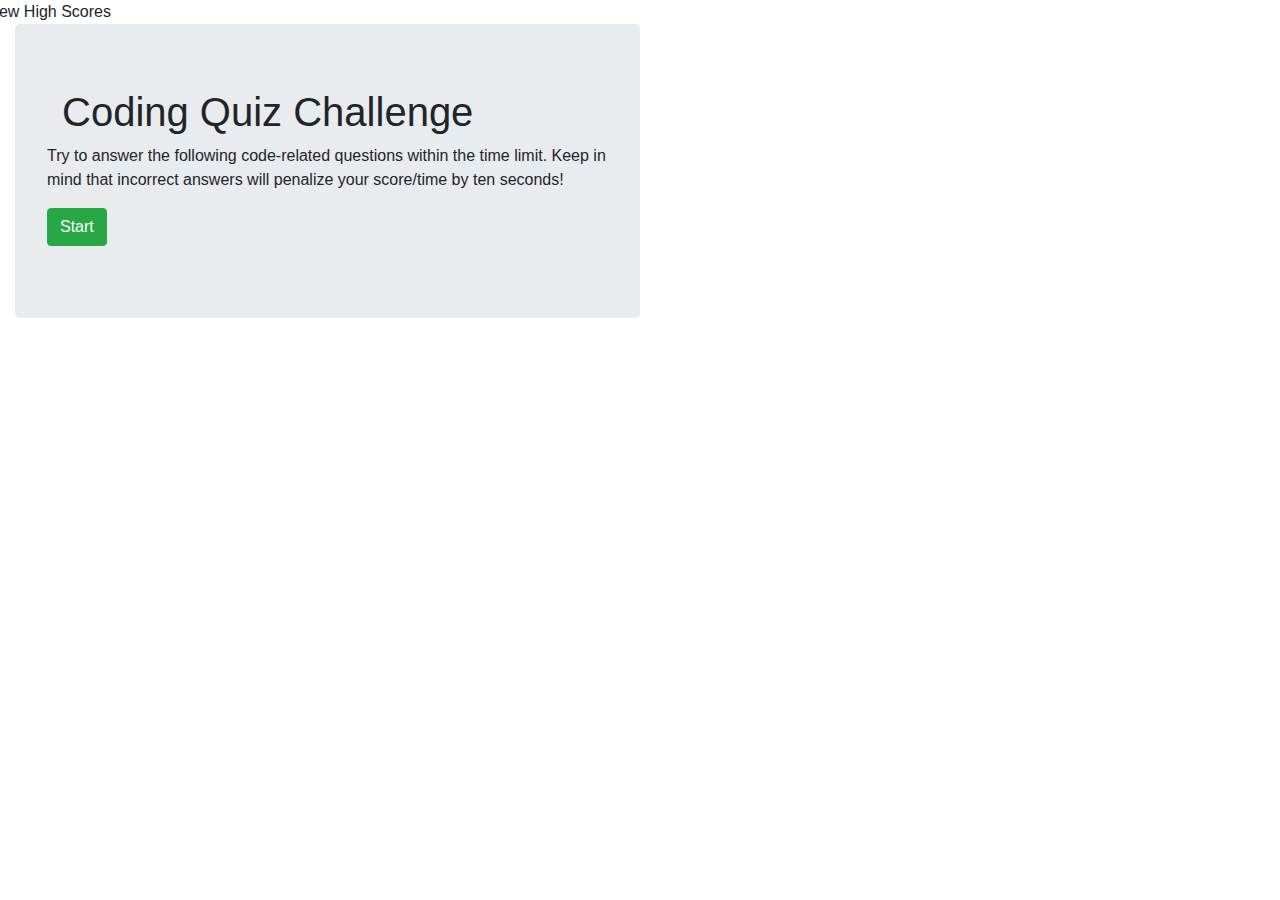
==== index.html @ 014e4a90 "rough code draft" ====
<!DOCTYPE html>
<html lang="en">
<head>
    <meta charset="UTF-8">
    <meta name="viewport" content="width=device-width, initial-scale=1.0">
    <meta http-equiv="X-UA-Compatible" content="ie=edge">
    <title>Code Quiz</title>
    <link rel="stylesheet" href="https://stackpath.bootstrapcdn.com/bootstrap/4.4.1/css/bootstrap.min.css">
    <link rel="stylesheet" href="assets/quiz.css">
</head>
<body>
    <div class="row">
        <a id="highScores">View High Scores</a> 
        <div class="col-md-1" id="time"></div>
    </div>  
    <div class="col-md container" id="content">
    <div class="jumbotron col-lg-6 col-md-10 col-sm-12">
        
    <div class="col-lg col-md-10 col-sm-12"> 
        <div class="row"><h1 class="col-md-10" id="header1">Coding Quiz Challenge</h1>
        </div>
        <h7 id="main" class="row">
        <p>
            Try to answer the following code-related questions 
                within the time limit. Keep in mind that incorrect 
                answers will penalize your score/time by ten 
                seconds!
            </p>
        </h7>
        <div class="row">
            <button type="button" id="startBtn" class="btn btn-success">Start</button>
        </div>
        <div id="choices">

        </div>
        <div class="row">
            <!-- initials element -->
            <input type="text" name="Initials" id="finalID" placeholder="Initials" class="col-md-2 d-none">
            <!-- scores element -->
        <div id="finalScore" class="input-group input-group-sm mb-3 col-md-2 d-none">
            <div class="input-group-prepend">
                <span class="input-group-text" id="inputGroup-sizing-sm">Your score:</span>
                </div>
            <input type="text" class="form-control" aria-label="Small" aria-describedby="inputGroup-sizing-sm">
        </div>
        <button type="button" id="storeBtn" class="btn btn-success d-none">Store Results</button>
        </div>
        <h2 id="countdown"></h2>
        <div id="quizContainer"></div>
    <div id="scoresFeedback"><button class="d-none btn btn-success" id="reStartBtn">Start Over!</button></div>
    <div id="results"></div>
    </div>
    <div class="col-2">
        
        <div class="col-md-1" id="feedback"></div>
    </div>  
    </div>
</div>
    <script src="assets/questions.js"></script>
    <script src="assets/main.js"></script>
</body>
</html>
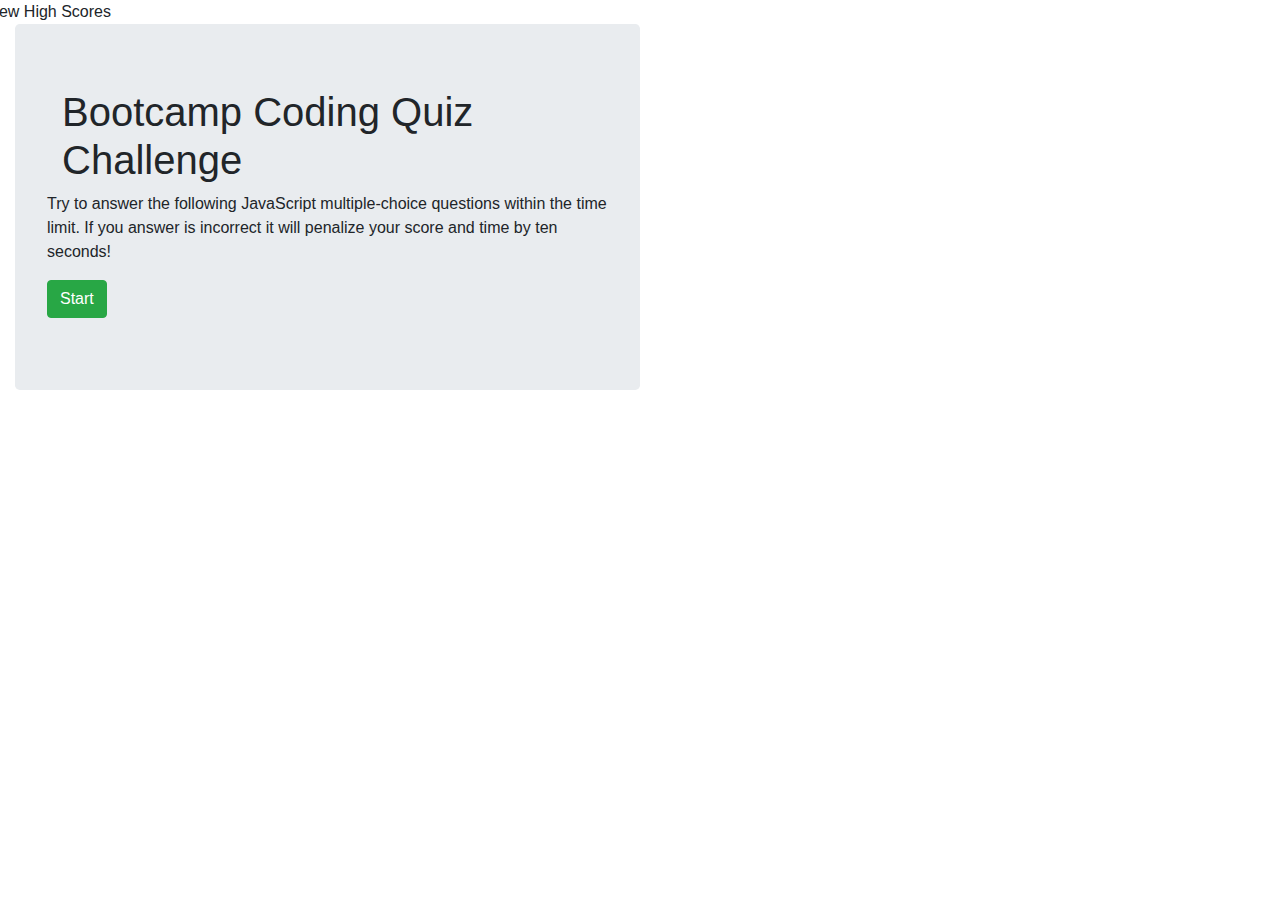
==== commit ba082f01: "Added CSS style + Js debug 1" ====
--- a/index.html
+++ b/index.html
@@ -6,7 +6,7 @@
     <meta http-equiv="X-UA-Compatible" content="ie=edge">
     <title>Code Quiz</title>
     <link rel="stylesheet" href="https://stackpath.bootstrapcdn.com/bootstrap/4.4.1/css/bootstrap.min.css">
-    <link rel="stylesheet" href="assets/quiz.css">
+    <link rel="stylesheet" href="assets/quiz-style.css">
 </head>
 <body>
     <div class="row">
@@ -17,21 +17,20 @@
     <div class="jumbotron col-lg-6 col-md-10 col-sm-12">
         
     <div class="col-lg col-md-10 col-sm-12"> 
-        <div class="row"><h1 class="col-md-10" id="header1">Coding Quiz Challenge</h1>
+        <div class="row">
+            <h1 class="col-md-10" id="header1"> Bootcamp Coding Quiz Challenge</h1>
         </div>
         <h7 id="main" class="row">
         <p>
-            Try to answer the following code-related questions 
-                within the time limit. Keep in mind that incorrect 
-                answers will penalize your score/time by ten 
-                seconds!
+            Try to answer the following JavaScript multiple-choice questions 
+                within the time limit. If you answer is incorrect 
+                it will penalize your score and time by ten seconds!
             </p>
         </h7>
         <div class="row">
             <button type="button" id="startBtn" class="btn btn-success">Start</button>
         </div>
         <div id="choices">
-
         </div>
         <div class="row">
             <!-- initials element -->
@@ -47,12 +46,12 @@
         </div>
         <h2 id="countdown"></h2>
         <div id="quizContainer"></div>
-    <div id="scoresFeedback"><button class="d-none btn btn-success" id="reStartBtn">Start Over!</button></div>
+    <div id="scoresFeedback">
+        <button class="d-none btn btn-success" id="reStartBtn">Start Over!</button></div>
     <div id="results"></div>
     </div>
     <div class="col-2">
-        
-        <div class="col-md-1" id="feedback"></div>
+         <div class="col-md-1" id="feedback"></div>
     </div>  
     </div>
 </div>
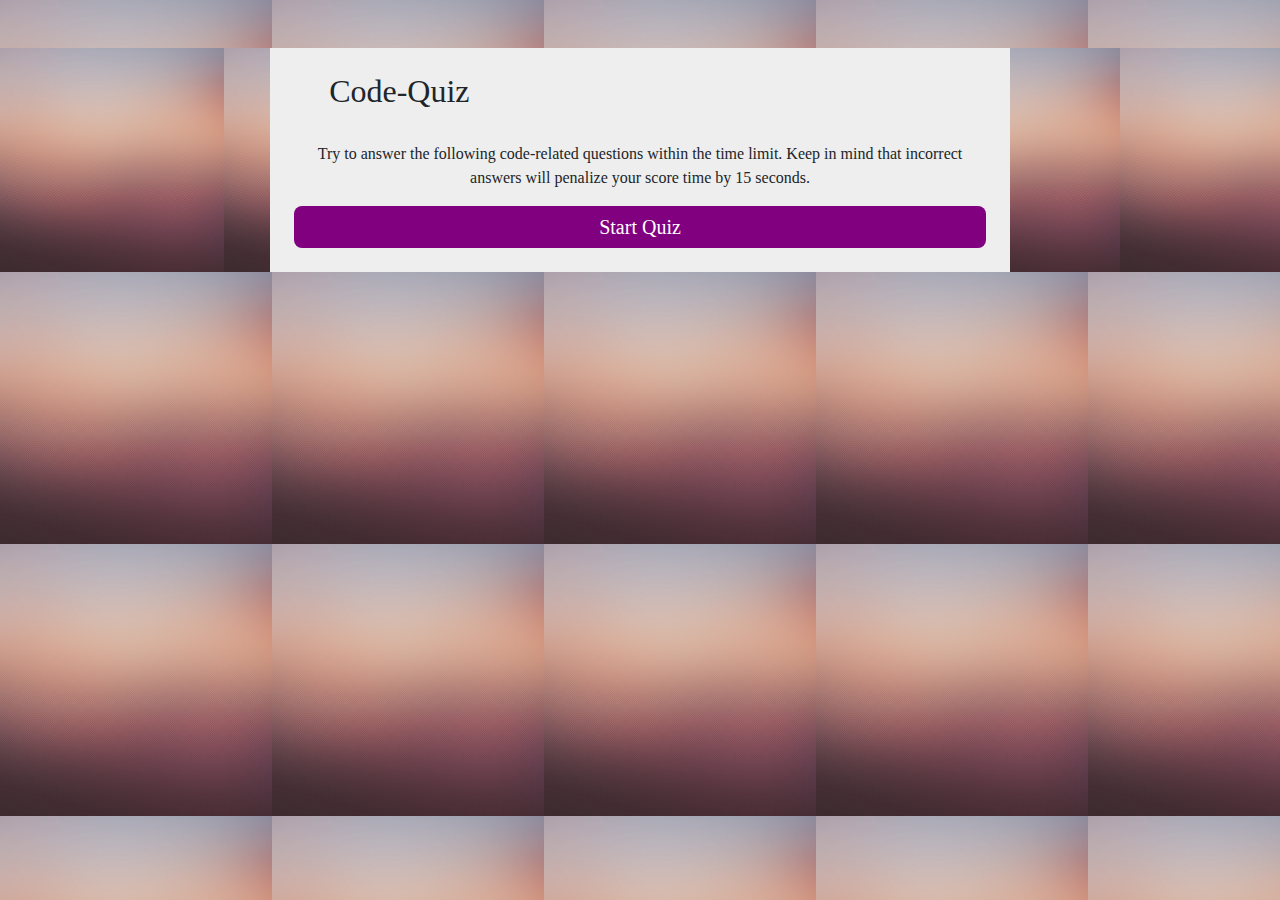
==== commit a9494f9b: "debugged with new changes" ====
--- a/index.html
+++ b/index.html
@@ -4,58 +4,56 @@
     <meta charset="UTF-8">
     <meta name="viewport" content="width=device-width, initial-scale=1.0">
     <meta http-equiv="X-UA-Compatible" content="ie=edge">
-    <title>Code Quiz</title>
-    <link rel="stylesheet" href="https://stackpath.bootstrapcdn.com/bootstrap/4.4.1/css/bootstrap.min.css">
-    <link rel="stylesheet" href="assets/quiz-style.css">
+    <title>Code-Quiz</title>
+    <link rel="stylesheet" href="https://stackpath.bootstrapcdn.com/bootstrap/4.4.1/css/bootstrap.min.css" integrity="sha384-Vkoo8x4CGsO3+Hhxv8T/Q5PaXtkKtu6ug5TOeNV6gBiFeWPGFN9MuhOf23Q9Ifjh" crossorigin="anonymous">
+    <link rel="stylesheet" href="style.css">
+   
 </head>
 <body>
-    <div class="row">
-        <a id="highScores">View High Scores</a> 
-        <div class="col-md-1" id="time"></div>
-    </div>  
-    <div class="col-md container" id="content">
-    <div class="jumbotron col-lg-6 col-md-10 col-sm-12">
+    
+    <div class="container d-flex justify-content-center mt-5">
         
-    <div class="col-lg col-md-10 col-sm-12"> 
-        <div class="row">
-            <h1 class="col-md-10" id="header1"> Bootcamp Coding Quiz Challenge</h1>
+        <div class="game-box col-lg-8 p-4">
+            <div class="row pb-4">
+                <div class="col-lg-4">
+                    <h2 class="code-title">Code-Quiz</h2>
+                
+                </div>
+                <hr>
+                <div class="col-lg-4"></div>
+
+                <div class="col-lg-4">
+                    <h4 class="float-right text-primary d-none" id="timecounter">Timer :<span id="timer">75</span></h4>
+
+                </div>
+            </div>
+            <div class="quiz-questions d-none" id="quiz-questions">
+                <h2 class="text-info  text-center" id="title-item">Lorem ipsum dolor sit amet consectetur adipisicing.</h2>
+                <div class="answers mt-5 mb-5" id="question-answers">
+                </div>
+                <h1 id="alert"></h1>
+                
+            </div>
+            <div class="btnstart d-flex  flex-column justify-content-center mt-8 mb-10" > 
+                <p id="info">Try to answer the following code-related questions within the time limit. Keep in mind that incorrect answers will penalize your score time by 15 seconds.
+                </p>
+                <button class="btn btn-primary btn-lg" id="btn-start">Start Quiz</button>
+                
+            </div>
+            
+            <div class=" input-group mb-3 d-none" id="addscore">
+                <h5 class="d-block"><span id="score"></span></h5>
+                    <input type="text" class="form-control" placeholder="Enter your initials:"
+                    id="inputScore" aria-describedby="basic-addon2">
+                    <div class="input-group-append">
+                        <button class="input-group-text btn btn-primary" id="btnScore">Submit</button>
+
+                    </div>
+            </div>
         </div>
-        <h7 id="main" class="row">
-        <p>
-            Try to answer the following JavaScript multiple-choice questions 
-                within the time limit. If you answer is incorrect 
-                it will penalize your score and time by ten seconds!
-            </p>
-        </h7>
-        <div class="row">
-            <button type="button" id="startBtn" class="btn btn-success">Start</button>
-        </div>
-        <div id="choices">
-        </div>
-        <div class="row">
-            <!-- initials element -->
-            <input type="text" name="Initials" id="finalID" placeholder="Initials" class="col-md-2 d-none">
-            <!-- scores element -->
-        <div id="finalScore" class="input-group input-group-sm mb-3 col-md-2 d-none">
-            <div class="input-group-prepend">
-                <span class="input-group-text" id="inputGroup-sizing-sm">Your score:</span>
-                </div>
-            <input type="text" class="form-control" aria-label="Small" aria-describedby="inputGroup-sizing-sm">
-        </div>
-        <button type="button" id="storeBtn" class="btn btn-success d-none">Store Results</button>
-        </div>
-        <h2 id="countdown"></h2>
-        <div id="quizContainer"></div>
-    <div id="scoresFeedback">
-        <button class="d-none btn btn-success" id="reStartBtn">Start Over!</button></div>
-    <div id="results"></div>
     </div>
-    <div class="col-2">
-         <div class="col-md-1" id="feedback"></div>
-    </div>  
-    </div>
-</div>
-    <script src="assets/questions.js"></script>
     <script src="assets/main.js"></script>
-</body>
+    </body>
+
+
 </html>--- a/style.css
+++ b/style.css
@@ -0,0 +1,29 @@
+body,html{
+    font-family: Georgia, 'Times New Roman', Times, serif;
+    text-align: center;
+    background-image: url(Images/Image-Code.png);
+    background-size: contain;
+}
+.game-box{
+    background: #eeeeee;
+    box-shadow: 0 10px 20px rgba(0,0,0,0.19), 0 6px 6px rgba(0.,0,0,0.23);
+}
+.answer-item{
+    background: rgb(223, 201, 7);
+    width: 90%;
+    display: inline-block;
+    border-radius:8px;
+    padding: 3px;
+}
+#btn-start{
+    border:none;
+	padding:6px 0 6px 0;
+	border-radius:8px;
+	background: purple;
+    font:bold 40px;
+	color:#fff;
+}
+#code-title{
+    text-align: center;
+    font-weight: bold;
+}